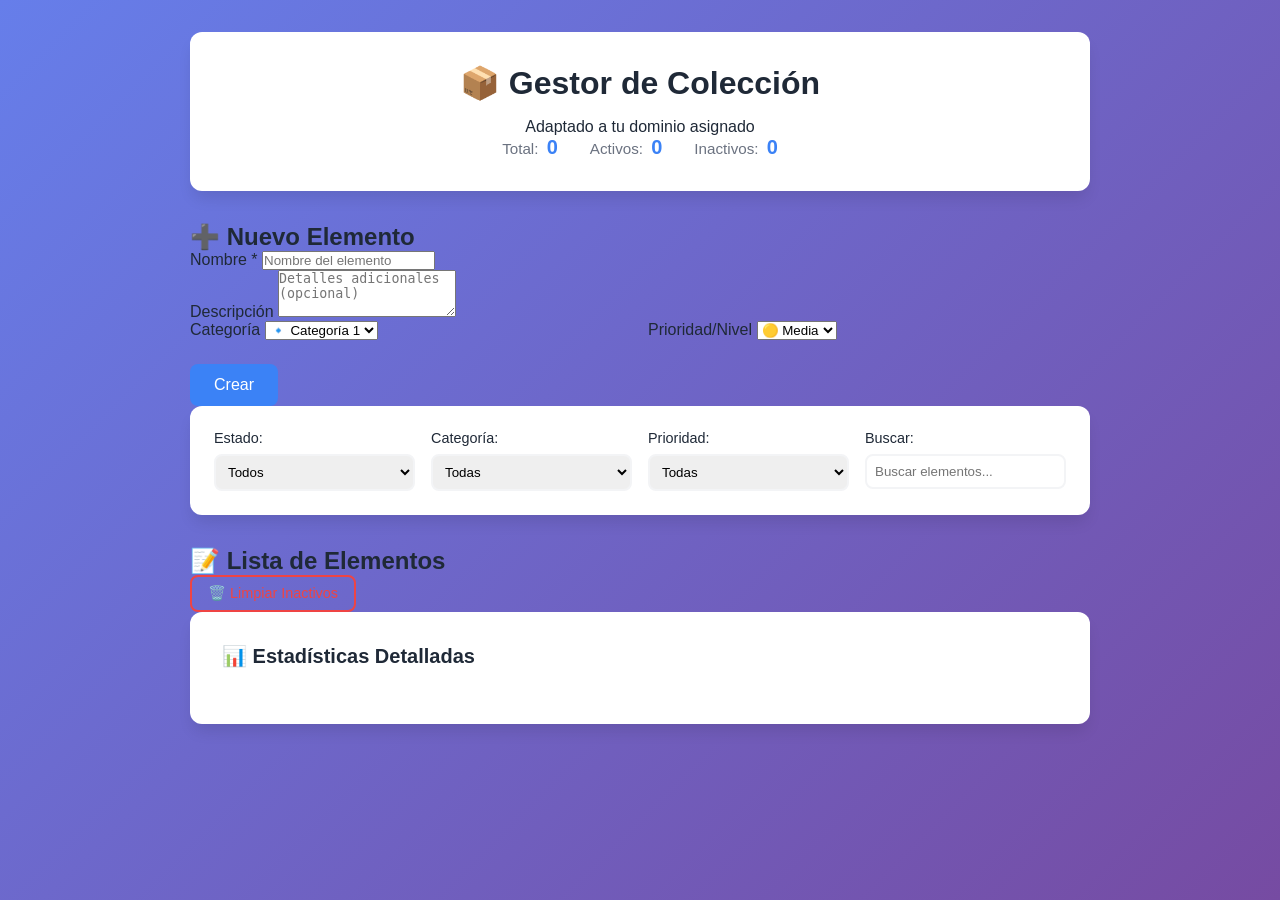
==== week-02/3-proyecto/index.html @ 5217eeac "week second" ====
<!DOCTYPE html>
<html lang="es">
<head>
  <meta charset="UTF-8">
  <meta name="viewport" content="width=device-width, initial-scale=1.0">
  <!-- TODO: Cambia el título según tu dominio -->
  <title>Gestor de Colección | Tu Dominio</title>
  <link rel="stylesheet" href="styles.css">
</head>
<body>
  <div class="container">
    <!--
      ============================================
      NOTA PARA EL APRENDIZ:
      ============================================
      Este HTML es una plantilla genérica.
      Debes adaptarlo a tu dominio asignado:

      1. Cambia todos los textos de "Elemento" a tu entidad
      2. Cambia las categorías por las de tu dominio
      3. Agrega campos adicionales si tu dominio lo requiere
      4. Cambia emojis para que sean coherentes con tu dominio

      EJEMPLO (Planetario - NO es un dominio asignable):
      - "Elementos" → "Cuerpos Celestes"
      - Categorías: Planeta, Estrella, Asteroide, etc.
      ============================================
    -->

    <!-- Header -->
    <header class="header">
      <!-- TODO: Cambia el título y emoji según tu dominio -->
      <h1>📦 Gestor de Colección</h1>
      <p class="subtitle">Adaptado a tu dominio asignado</p>
      <div class="stats-summary" id="stats-summary">
        <span class="stat">Total: <strong id="stat-total">0</strong></span>
        <!-- TODO: Cambia "Activos/Inactivos" por términos de tu dominio -->
        <span class="stat">Activos: <strong id="stat-active">0</strong></span>
        <span class="stat">Inactivos: <strong id="stat-inactive">0</strong></span>
      </div>
    </header>

    <!-- Item Form -->
    <section class="form-section">
      <!-- TODO: Cambia "Elemento" por tu entidad -->
      <h2 id="form-title">➕ Nuevo Elemento</h2>
      <form id="item-form" class="item-form">
        <input type="hidden" id="item-id" value="">

        <div class="form-group">
          <!-- TODO: Cambia el label y placeholder -->
          <label for="item-name">Nombre *</label>
          <input
            type="text"
            id="item-name"
            placeholder="Nombre del elemento"
            required
          >
        </div>

        <div class="form-group">
          <label for="item-description">Descripción</label>
          <textarea
            id="item-description"
            rows="3"
            placeholder="Detalles adicionales (opcional)"
          ></textarea>
        </div>

        <div class="form-row">
          <div class="form-group">
            <!-- TODO: Cambia las categorías según tu dominio -->
            <label for="item-category">Categoría</label>
            <select id="item-category">
              <!--
                EJEMPLO Planetario:
                <option value="planet">🪐 Planeta</option>
                <option value="star">⭐ Estrella</option>
                <option value="asteroid">☄️ Asteroide</option>
              -->
              <option value="category1">🔹 Categoría 1</option>
              <option value="category2">🔸 Categoría 2</option>
              <option value="category3">🔷 Categoría 3</option>
              <option value="other">📌 Otro</option>
            </select>
          </div>

          <div class="form-group">
            <!-- TODO: Opcionalmente renombra "Prioridad" según tu dominio -->
            <label for="item-priority">Prioridad/Nivel</label>
            <select id="item-priority">
              <option value="low">🟢 Baja</option>
              <option value="medium" selected>🟡 Media</option>
              <option value="high">🔴 Alta</option>
            </select>
          </div>
        </div>

        <!--
          TODO: Agrega campos adicionales específicos de tu dominio
          EJEMPLO Planetario:
          <div class="form-group">
            <label for="item-magnitude">Magnitud</label>
            <input type="number" id="item-magnitude" step="0.1">
          </div>
        -->

        <div class="form-actions">
          <button type="submit" class="btn btn-primary" id="submit-btn">
            Crear
          </button>
          <button type="button" class="btn btn-secondary" id="cancel-btn" style="display: none;">
            Cancelar
          </button>
        </div>
      </form>
    </section>

    <!-- Filters & Search -->
    <section class="filters-section">
      <div class="filters">
        <div class="filter-group">
          <label for="filter-status">Estado:</label>
          <select id="filter-status">
            <option value="all">Todos</option>
            <!-- TODO: Cambia los términos según tu dominio -->
            <option value="active">Activos</option>
            <option value="inactive">Inactivos</option>
          </select>
        </div>

        <div class="filter-group">
          <label for="filter-category">Categoría:</label>
          <select id="filter-category">
            <option value="all">Todas</option>
            <!-- TODO: Repite las mismas categorías del formulario -->
            <option value="category1">Categoría 1</option>
            <option value="category2">Categoría 2</option>
            <option value="category3">Categoría 3</option>
            <option value="other">Otro</option>
          </select>
        </div>

        <div class="filter-group">
          <label for="filter-priority">Prioridad:</label>
          <select id="filter-priority">
            <option value="all">Todas</option>
            <option value="high">Alta</option>
            <option value="medium">Media</option>
            <option value="low">Baja</option>
          </select>
        </div>

        <div class="filter-group search-group">
          <label for="search-input">Buscar:</label>
          <input
            type="text"
            id="search-input"
            placeholder="Buscar elementos..."
          >
        </div>
      </div>
    </section>

    <!-- Item List -->
    <section class="items-section">
      <div class="items-header">
        <!-- TODO: Cambia el título -->
        <h2>📝 Lista de Elementos</h2>
        <button class="btn btn-outline" id="clear-inactive">
          🗑️ Limpiar Inactivos
        </button>
      </div>

      <div id="item-list" class="item-list">
        <!-- Los elementos se renderizarán aquí con JavaScript -->
      </div>

      <div id="empty-state" class="empty-state">
        <p>📭 No hay elementos que mostrar</p>
        <p class="empty-state-hint">Crea tu primer elemento usando el formulario arriba</p>
      </div>
    </section>

    <!-- Detailed Stats -->
    <section class="detailed-stats">
      <h3>📊 Estadísticas Detalladas</h3>
      <div id="stats-details" class="stats-grid">
        <!-- Las estadísticas se renderizarán aquí con JavaScript -->
      </div>
    </section>
  </div>

  <!-- Script principal -->
  <script src="starter/script.js"></script>
</body>
</html>
---- week-02/3-proyecto/styles.css ----
/* ===================================
   Variables CSS y Reset
   =================================== */

:root {
  --color-primary: #3b82f6;
  --color-secondary: #8b5cf6;
  --color-success: #10b981;
  --color-warning: #f59e0b;
  --color-danger: #ef4444;
  --color-dark: #1f2937;
  --color-gray: #6b7280;
  --color-light: #f3f4f6;
  --color-white: #ffffff;

  --priority-high: #ef4444;
  --priority-medium: #f59e0b;
  --priority-low: #10b981;

  --shadow-sm: 0 1px 2px 0 rgba(0, 0, 0, 0.05);
  --shadow-md: 0 4px 6px -1px rgba(0, 0, 0, 0.1);
  --shadow-lg: 0 10px 15px -3px rgba(0, 0, 0, 0.1);

  --radius-sm: 0.375rem;
  --radius-md: 0.5rem;
  --radius-lg: 0.75rem;
}

* {
  margin: 0;
  padding: 0;
  box-sizing: border-box;
}

body {
  font-family: -apple-system, BlinkMacSystemFont, 'Segoe UI', Roboto, 'Helvetica Neue', Arial, sans-serif;
  background: linear-gradient(135deg, #667eea 0%, #764ba2 100%);
  min-height: 100vh;
  padding: 2rem 1rem;
  color: var(--color-dark);
}

/* ===================================
   Container
   =================================== */

.container {
  max-width: 900px;
  margin: 0 auto;
}

/* ===================================
   Header
   =================================== */

.header {
  background: var(--color-white);
  padding: 2rem;
  border-radius: var(--radius-lg);
  box-shadow: var(--shadow-lg);
  margin-bottom: 2rem;
  text-align: center;
}

.header h1 {
  font-size: 2rem;
  margin-bottom: 1rem;
  color: var(--color-dark);
}

.stats-summary {
  display: flex;
  gap: 2rem;
  justify-content: center;
  flex-wrap: wrap;
}

.stat {
  color: var(--color-gray);
  font-size: 0.95rem;
}

.stat strong {
  color: var(--color-primary);
  font-size: 1.25rem;
  margin-left: 0.25rem;
}

/* ===================================
   Task Form
   =================================== */

.task-form-section {
  background: var(--color-white);
  padding: 2rem;
  border-radius: var(--radius-lg);
  box-shadow: var(--shadow-lg);
  margin-bottom: 2rem;
}

.task-form-section h2 {
  margin-bottom: 1.5rem;
  color: var(--color-dark);
  font-size: 1.5rem;
}

.task-form .form-group {
  margin-bottom: 1.25rem;
}

.task-form label {
  display: block;
  margin-bottom: 0.5rem;
  color: var(--color-dark);
  font-weight: 500;
  font-size: 0.9rem;
}

.task-form input[type="text"],
.task-form textarea,
.task-form select {
  width: 100%;
  padding: 0.75rem;
  border: 2px solid var(--color-light);
  border-radius: var(--radius-md);
  font-size: 1rem;
  font-family: inherit;
  transition: border-color 0.2s;
}

.task-form input:focus,
.task-form textarea:focus,
.task-form select:focus {
  outline: none;
  border-color: var(--color-primary);
}

.task-form textarea {
  resize: vertical;
}

.form-row {
  display: grid;
  grid-template-columns: repeat(auto-fit, minmax(200px, 1fr));
  gap: 1rem;
}

.form-actions {
  display: flex;
  gap: 1rem;
  margin-top: 1.5rem;
}

/* ===================================
   Buttons
   =================================== */

.btn {
  padding: 0.75rem 1.5rem;
  border: none;
  border-radius: var(--radius-md);
  font-size: 1rem;
  font-weight: 500;
  cursor: pointer;
  transition: all 0.2s;
  font-family: inherit;
}

.btn-primary {
  background: var(--color-primary);
  color: var(--color-white);
}

.btn-primary:hover {
  background: #2563eb;
  transform: translateY(-1px);
  box-shadow: var(--shadow-md);
}

.btn-secondary {
  background: var(--color-gray);
  color: var(--color-white);
}

.btn-secondary:hover {
  background: #4b5563;
}

.btn-outline {
  background: transparent;
  border: 2px solid var(--color-danger);
  color: var(--color-danger);
  padding: 0.5rem 1rem;
  font-size: 0.9rem;
}

.btn-outline:hover {
  background: var(--color-danger);
  color: var(--color-white);
}

.btn-sm {
  padding: 0.5rem 0.75rem;
  font-size: 0.875rem;
}

/* ===================================
   Filters
   =================================== */

.filters-section {
  background: var(--color-white);
  padding: 1.5rem;
  border-radius: var(--radius-lg);
  box-shadow: var(--shadow-lg);
  margin-bottom: 2rem;
}

.filters {
  display: grid;
  grid-template-columns: repeat(auto-fit, minmax(200px, 1fr));
  gap: 1rem;
}

.filter-group {
  display: flex;
  flex-direction: column;
  gap: 0.5rem;
}

.filter-group label {
  font-weight: 500;
  font-size: 0.9rem;
  color: var(--color-dark);
}

.filter-group select,
.filter-group input {
  padding: 0.5rem;
  border: 2px solid var(--color-light);
  border-radius: var(--radius-md);
  font-family: inherit;
}

.search-group input {
  width: 100%;
}

/* ===================================
   Tasks Section
   =================================== */

.tasks-section {
  background: var(--color-white);
  padding: 2rem;
  border-radius: var(--radius-lg);
  box-shadow: var(--shadow-lg);
  margin-bottom: 2rem;
}

.tasks-header {
  display: flex;
  justify-content: space-between;
  align-items: center;
  margin-bottom: 1.5rem;
}

.tasks-header h2 {
  font-size: 1.5rem;
  color: var(--color-dark);
}

.task-list {
  display: flex;
  flex-direction: column;
  gap: 1rem;
}

/* Task Item */
.task-item {
  background: var(--color-light);
  border-left: 4px solid var(--color-primary);
  border-radius: var(--radius-md);
  padding: 1.25rem;
  display: flex;
  gap: 1rem;
  align-items: flex-start;
  transition: all 0.2s;
}

.task-item:hover {
  transform: translateX(4px);
  box-shadow: var(--shadow-md);
}

.task-item.completed {
  opacity: 0.6;
}

.task-item.completed .task-content h3 {
  text-decoration: line-through;
}

.task-item.priority-high {
  border-left-color: var(--priority-high);
}

.task-item.priority-medium {
  border-left-color: var(--priority-medium);
}

.task-item.priority-low {
  border-left-color: var(--priority-low);
}

.task-checkbox {
  width: 20px;
  height: 20px;
  margin-top: 0.25rem;
  cursor: pointer;
  flex-shrink: 0;
}

.task-content {
  flex: 1;
}

.task-content h3 {
  font-size: 1.1rem;
  margin-bottom: 0.5rem;
  color: var(--color-dark);
}

.task-content p {
  color: var(--color-gray);
  font-size: 0.9rem;
  margin-bottom: 0.75rem;
  line-height: 1.5;
}

.task-meta {
  display: flex;
  gap: 0.75rem;
  flex-wrap: wrap;
  margin-bottom: 0.75rem;
}

.task-badge {
  display: inline-block;
  padding: 0.25rem 0.75rem;
  border-radius: var(--radius-sm);
  font-size: 0.75rem;
  font-weight: 500;
  text-transform: uppercase;
}

.badge-category {
  background: var(--color-primary);
  color: var(--color-white);
}

.badge-priority {
  color: var(--color-white);
}

.badge-priority.priority-high {
  background: var(--priority-high);
}

.badge-priority.priority-medium {
  background: var(--priority-medium);
}

.badge-priority.priority-low {
  background: var(--priority-low);
}

.task-date {
  font-size: 0.8rem;
  color: var(--color-gray);
}

.task-actions {
  display: flex;
  gap: 0.5rem;
  flex-shrink: 0;
}

.task-actions button {
  padding: 0.5rem;
  border: none;
  background: transparent;
  cursor: pointer;
  font-size: 1.25rem;
  border-radius: var(--radius-sm);
  transition: all 0.2s;
}

.task-actions button:hover {
  background: var(--color-white);
}

.btn-edit:hover {
  color: var(--color-primary);
}

.btn-delete:hover {
  color: var(--color-danger);
}

/* Empty State */
.empty-state {
  text-align: center;
  padding: 3rem;
  color: var(--color-gray);
  display: none;
}

.empty-state.show {
  display: block;
}

.empty-state p {
  font-size: 1.25rem;
  margin-bottom: 0.5rem;
}

.empty-state-hint {
  font-size: 0.9rem !important;
  color: var(--color-gray);
}

/* ===================================
   Detailed Stats
   =================================== */

.detailed-stats {
  background: var(--color-white);
  padding: 2rem;
  border-radius: var(--radius-lg);
  box-shadow: var(--shadow-lg);
}

.detailed-stats h3 {
  margin-bottom: 1.5rem;
  color: var(--color-dark);
  font-size: 1.25rem;
}

.stats-grid {
  display: grid;
  grid-template-columns: repeat(auto-fit, minmax(200px, 1fr));
  gap: 1rem;
}

.stat-card {
  background: var(--color-light);
  padding: 1.25rem;
  border-radius: var(--radius-md);
  text-align: center;
}

.stat-card h4 {
  font-size: 0.9rem;
  color: var(--color-gray);
  margin-bottom: 0.5rem;
  text-transform: uppercase;
  letter-spacing: 0.5px;
}

.stat-card p {
  font-size: 2rem;
  font-weight: bold;
  color: var(--color-primary);
}

/* ===================================
   Responsive
   =================================== */

@media (max-width: 768px) {
  body {
    padding: 1rem;
  }

  .header h1 {
    font-size: 1.5rem;
  }

  .stats-summary {
    gap: 1rem;
  }

  .filters {
    grid-template-columns: 1fr;
  }

  .tasks-header {
    flex-direction: column;
    align-items: flex-start;
    gap: 1rem;
  }

  .task-item {
    flex-direction: column;
  }

  .task-actions {
    width: 100%;
    justify-content: flex-end;
  }
}
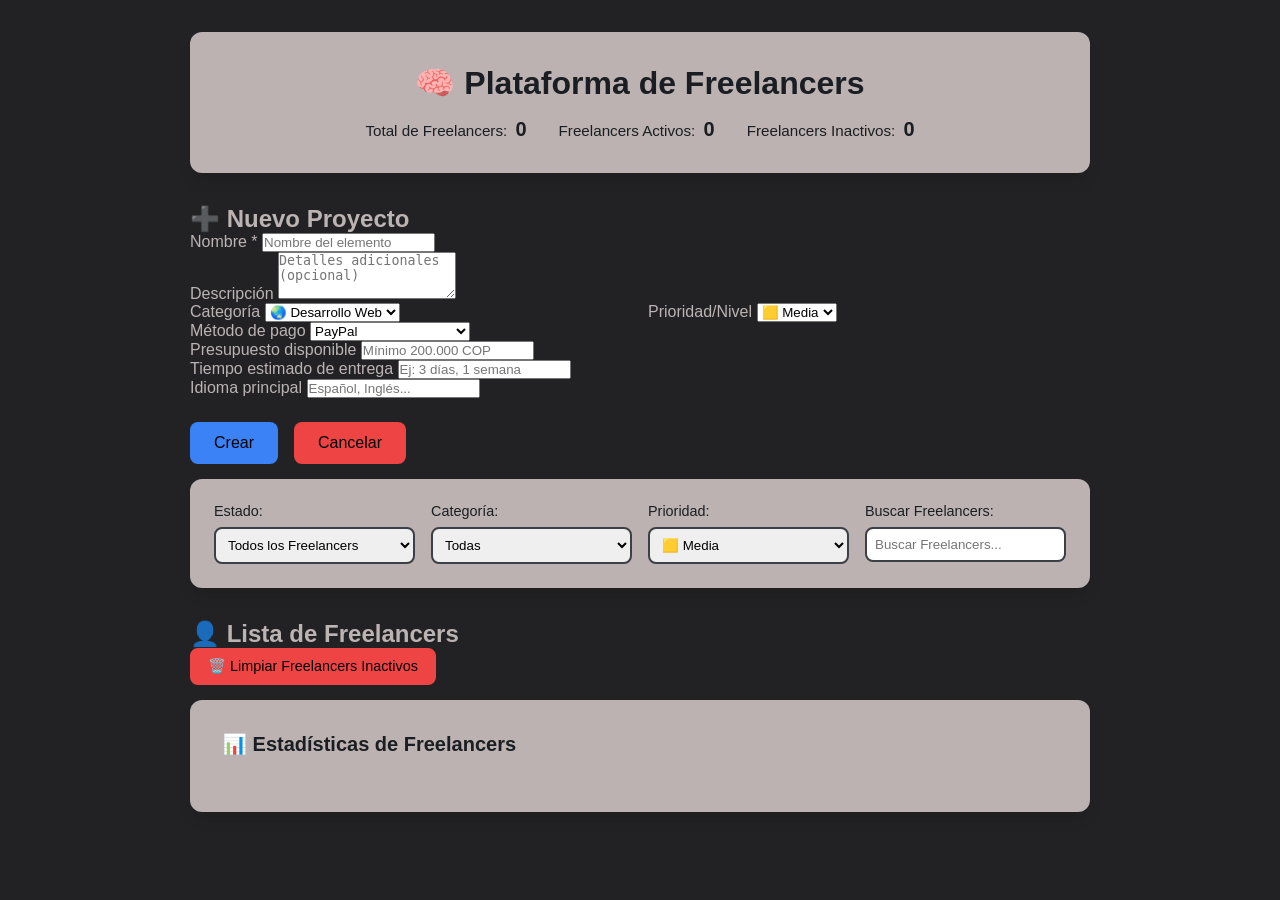
==== commit f96e0bd1: "Semana uno" ====
--- a/week-02/3-proyecto/index.html
+++ b/week-02/3-proyecto/index.html
@@ -4,7 +4,7 @@
   <meta charset="UTF-8">
   <meta name="viewport" content="width=device-width, initial-scale=1.0">
   <!-- TODO: Cambia el título según tu dominio -->
-  <title>Gestor de Colección | Tu Dominio</title>
+  <title>Plataforma de Freelancers</title>
   <link rel="stylesheet" href="styles.css">
 </head>
 <body>
@@ -30,20 +30,19 @@
     <!-- Header -->
     <header class="header">
       <!-- TODO: Cambia el título y emoji según tu dominio -->
-      <h1>📦 Gestor de Colección</h1>
-      <p class="subtitle">Adaptado a tu dominio asignado</p>
+      <h1>🧠 Plataforma de Freelancers</h1>
       <div class="stats-summary" id="stats-summary">
-        <span class="stat">Total: <strong id="stat-total">0</strong></span>
+        <span class="stat">Total de Freelancers: <strong id="stat-total">0</strong></span>
         <!-- TODO: Cambia "Activos/Inactivos" por términos de tu dominio -->
-        <span class="stat">Activos: <strong id="stat-active">0</strong></span>
-        <span class="stat">Inactivos: <strong id="stat-inactive">0</strong></span>
+        <span class="stat">Freelancers Activos: <strong id="stat-active">0</strong></span>
+        <span class="stat">Freelancers Inactivos: <strong id="stat-inactive">0</strong></span>
       </div>
     </header>
 
     <!-- Item Form -->
     <section class="form-section">
       <!-- TODO: Cambia "Elemento" por tu entidad -->
-      <h2 id="form-title">➕ Nuevo Elemento</h2>
+      <h2 id="form-title">➕ Nuevo Proyecto</h2>
       <form id="item-form" class="item-form">
         <input type="hidden" id="item-id" value="">
 
@@ -78,9 +77,9 @@
                 <option value="star">⭐ Estrella</option>
                 <option value="asteroid">☄️ Asteroide</option>
               -->
-              <option value="category1">🔹 Categoría 1</option>
-              <option value="category2">🔸 Categoría 2</option>
-              <option value="category3">🔷 Categoría 3</option>
+              <option value="web">🌏 Desarrollo Web</option>
+              <option value="mobile">📱Desarrollo Movil</option>
+              <option value="desing">🖌️ Diseño</option>
               <option value="other">📌 Otro</option>
             </select>
           </div>
@@ -89,9 +88,9 @@
             <!-- TODO: Opcionalmente renombra "Prioridad" según tu dominio -->
             <label for="item-priority">Prioridad/Nivel</label>
             <select id="item-priority">
-              <option value="low">🟢 Baja</option>
-              <option value="medium" selected>🟡 Media</option>
-              <option value="high">🔴 Alta</option>
+              <option value="low">🟩 Baja</option>
+              <option value="medium" selected>🟨 Media</option>
+              <option value="high">🟥 Alta</option>
             </select>
           </div>
         </div>
@@ -104,14 +103,39 @@
             <input type="number" id="item-magnitude" step="0.1">
           </div>
         -->
-
+<div class="form-group">
+  <label for="item-payment">Método de pago</label>
+  <select id="item-payment">
+  <option value="PayPal">PayPal</option>
+  <option value="Transferencia Bancaria">Transferencia Bancaria</option>
+  </select>
+</div>
+<div class="form-group">
+  <label for="item-budget">Presupuesto disponible</label>
+  <input
+    type="number"
+    id="item-budget"
+    placeholder="Mínimo 200.000 COP"
+    min="0"
+  >
+</div>
+<div class="form-group">
+    <label for="item-deadline">Tiempo estimado de entrega</label>
+    <input type="text" id="item-deadline" placeholder="Ej: 3 días, 1 semana">
+  </div>
+    <div class="form-group">
+    <label for="item-language">Idioma principal</label>
+    <input type="text" id="item-language" placeholder="Español, Inglés...">
+  </div>
+  <div>
         <div class="form-actions">
           <button type="submit" class="btn btn-primary" id="submit-btn">
             Crear
           </button>
-          <button type="button" class="btn btn-secondary" id="cancel-btn" style="display: none;">
+          <button type="button" class="btn btn-secondary" id="cancel-btn">
             Cancelar
           </button>
+        </div>
         </div>
       </form>
     </section>
@@ -122,10 +146,10 @@
         <div class="filter-group">
           <label for="filter-status">Estado:</label>
           <select id="filter-status">
-            <option value="all">Todos</option>
+            <option value="all">Todos los Freelancers</option>
             <!-- TODO: Cambia los términos según tu dominio -->
-            <option value="active">Activos</option>
-            <option value="inactive">Inactivos</option>
+            <option value="active">Freelancers Activos</option>
+            <option value="inactive">Freelancers Inactivos</option>
           </select>
         </div>
 
@@ -134,10 +158,10 @@
           <select id="filter-category">
             <option value="all">Todas</option>
             <!-- TODO: Repite las mismas categorías del formulario -->
-            <option value="category1">Categoría 1</option>
-            <option value="category2">Categoría 2</option>
-            <option value="category3">Categoría 3</option>
-            <option value="other">Otro</option>
+              <option value="web">🌏 Desarrollo Web</option>
+              <option value="mobile">📱Desarrollo Movil</option>
+              <option value="desing">🖌️ Diseño</option>
+              <option value="other">📌 Otro</option>
           </select>
         </div>
 
@@ -145,18 +169,18 @@
           <label for="filter-priority">Prioridad:</label>
           <select id="filter-priority">
             <option value="all">Todas</option>
-            <option value="high">Alta</option>
-            <option value="medium">Media</option>
-            <option value="low">Baja</option>
+              <option value="low">🟩 Baja</option>
+              <option value="medium" selected>🟨 Media</option>
+              <option value="high">🟥 Alta</option>
           </select>
         </div>
 
         <div class="filter-group search-group">
-          <label for="search-input">Buscar:</label>
+          <label for="search-input">Buscar Freelancers:</label>
           <input
             type="text"
             id="search-input"
-            placeholder="Buscar elementos..."
+            placeholder="Buscar Freelancers..."
           >
         </div>
       </div>
@@ -166,9 +190,9 @@
     <section class="items-section">
       <div class="items-header">
         <!-- TODO: Cambia el título -->
-        <h2>📝 Lista de Elementos</h2>
+        <h2>👤 Lista de Freelancers</h2>
         <button class="btn btn-outline" id="clear-inactive">
-          🗑️ Limpiar Inactivos
+          🗑️ Limpiar Freelancers Inactivos
         </button>
       </div>
 
@@ -184,7 +208,7 @@
 
     <!-- Detailed Stats -->
     <section class="detailed-stats">
-      <h3>📊 Estadísticas Detalladas</h3>
+      <h3>📊 Estadísticas de Freelancers</h3>
       <div id="stats-details" class="stats-grid">
         <!-- Las estadísticas se renderizarán aquí con JavaScript -->
       </div>
--- a/week-02/3-proyecto/styles.css
+++ b/week-02/3-proyecto/styles.css
@@ -8,10 +8,10 @@
   --color-success: #10b981;
   --color-warning: #f59e0b;
   --color-danger: #ef4444;
-  --color-dark: #1f2937;
+  --color-dark: #1a1e22;
   --color-gray: #6b7280;
-  --color-light: #f3f4f6;
-  --color-white: #ffffff;
+  --color-light: #3c3f45;
+  --color-white: #d2c7c7e0;
 
   --priority-high: #ef4444;
   --priority-medium: #f59e0b;
@@ -34,10 +34,10 @@
 
 body {
   font-family: -apple-system, BlinkMacSystemFont, 'Segoe UI', Roboto, 'Helvetica Neue', Arial, sans-serif;
-  background: linear-gradient(135deg, #667eea 0%, #764ba2 100%);
+  background: linear-gradient(135deg, #222224 0%, #222224 100%);
   min-height: 100vh;
   padding: 2rem 1rem;
-  color: var(--color-dark);
+  color: var(--color-white);
 }
 
 /* ===================================
@@ -76,12 +76,12 @@
 }
 
 .stat {
-  color: var(--color-gray);
+  color: var(--color-dark);
   font-size: 0.95rem;
 }
 
 .stat strong {
-  color: var(--color-primary);
+  color: var(--color-hiddy);
   font-size: 1.25rem;
   margin-left: 0.25rem;
 }
@@ -132,7 +132,7 @@
 .task-form textarea:focus,
 .task-form select:focus {
   outline: none;
-  border-color: var(--color-primary);
+  border-color: var(--color-hiddeny);
 }
 
 .task-form textarea {
@@ -168,7 +168,7 @@
 
 .btn-primary {
   background: var(--color-primary);
-  color: var(--color-white);
+  color: var(#ffffffe0);
 }
 
 .btn-primary:hover {
@@ -178,25 +178,27 @@
 }
 
 .btn-secondary {
-  background: var(--color-gray);
-  color: var(--color-white);
+  background: var(--priority-high);
+  color: var(#ffffffe0);
 }
 
 .btn-secondary:hover {
-  background: #4b5563;
+  background: #ef4444;
+  transform: translateY(-1px);
 }
 
 .btn-outline {
-  background: transparent;
+  background: var(--color-danger);
   border: 2px solid var(--color-danger);
-  color: var(--color-danger);
+  color: var(#ffffffe0);
   padding: 0.5rem 1rem;
   font-size: 0.9rem;
+  margin-bottom: 15px;
 }
 
 .btn-outline:hover {
   background: var(--color-danger);
-  color: var(--color-white);
+  color: var(#ffffffe0);
 }
 
 .btn-sm {
@@ -214,6 +216,7 @@
   border-radius: var(--radius-lg);
   box-shadow: var(--shadow-lg);
   margin-bottom: 2rem;
+  margin-top: 15px;
 }
 
 .filters {
@@ -255,7 +258,7 @@
   padding: 2rem;
   border-radius: var(--radius-lg);
   box-shadow: var(--shadow-lg);
-  margin-bottom: 2rem;
+  margin-bottom: 20rem;
 }
 
 .tasks-header {
